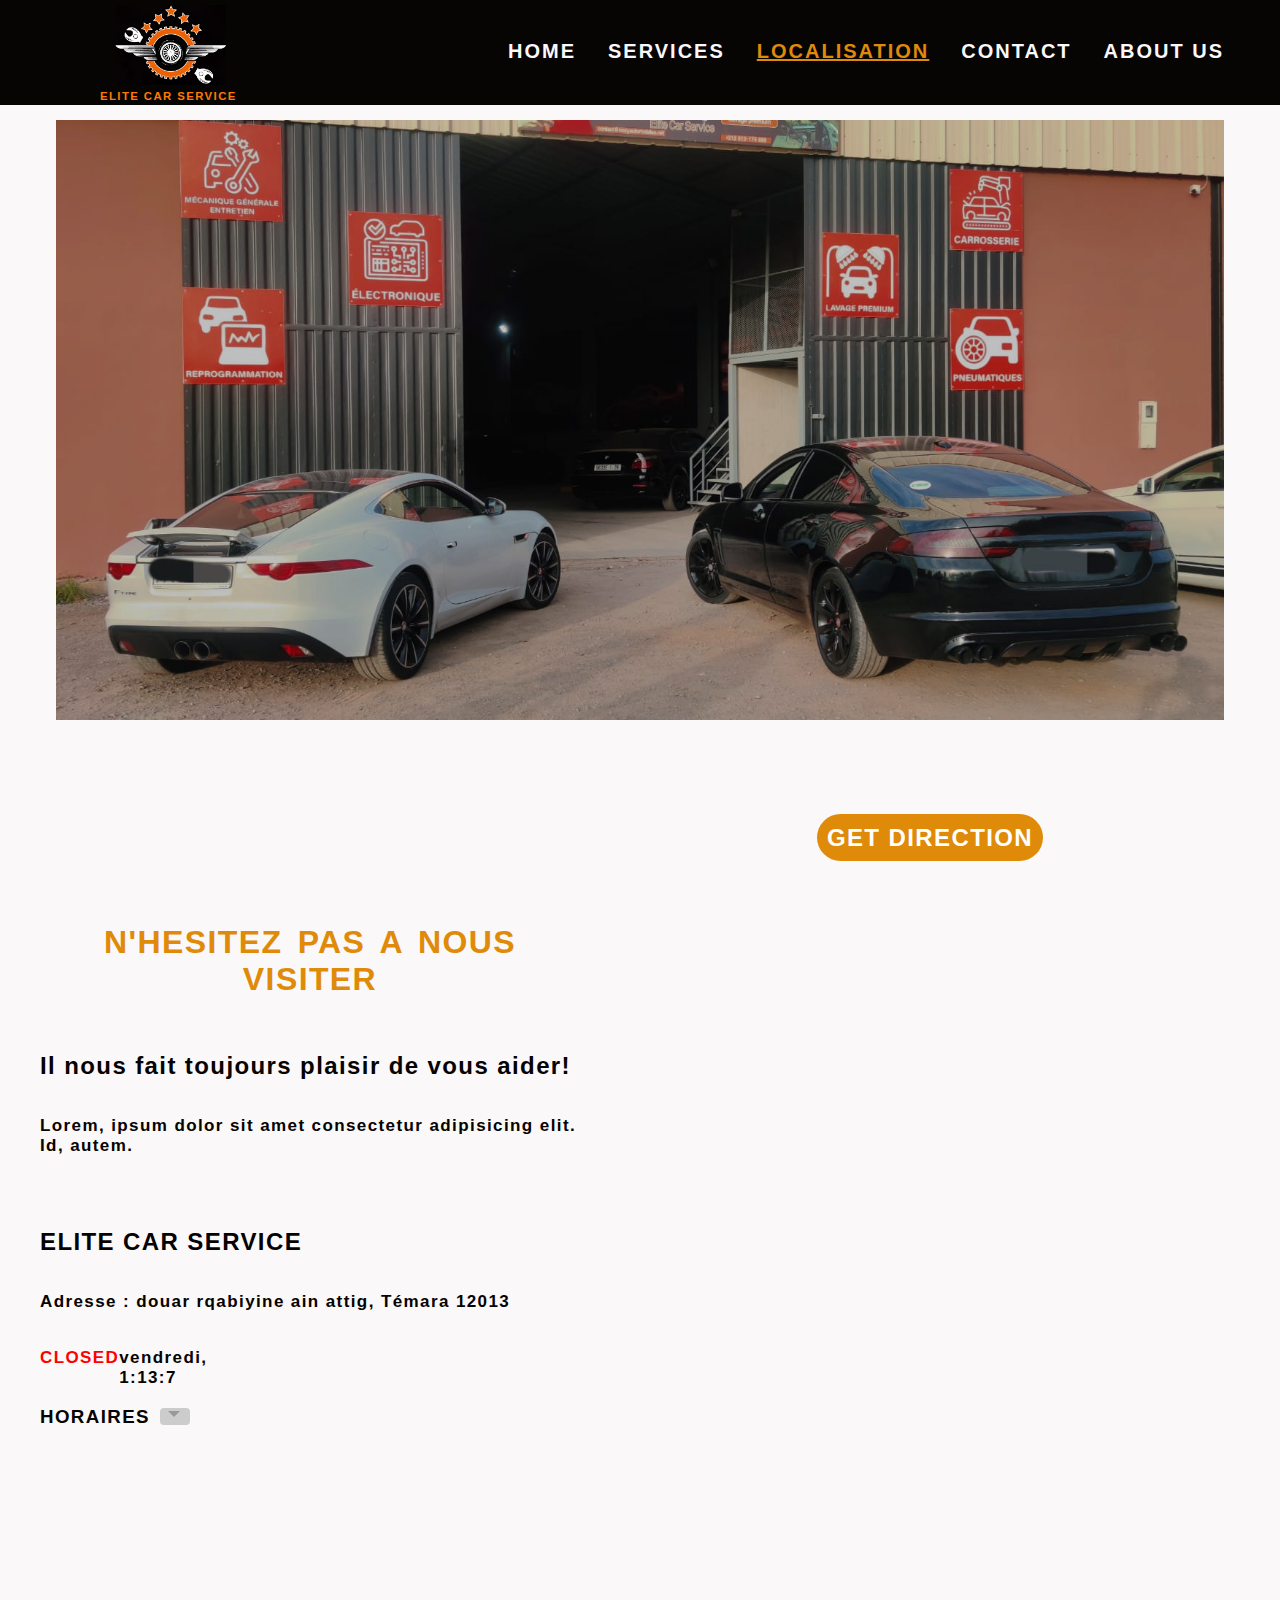
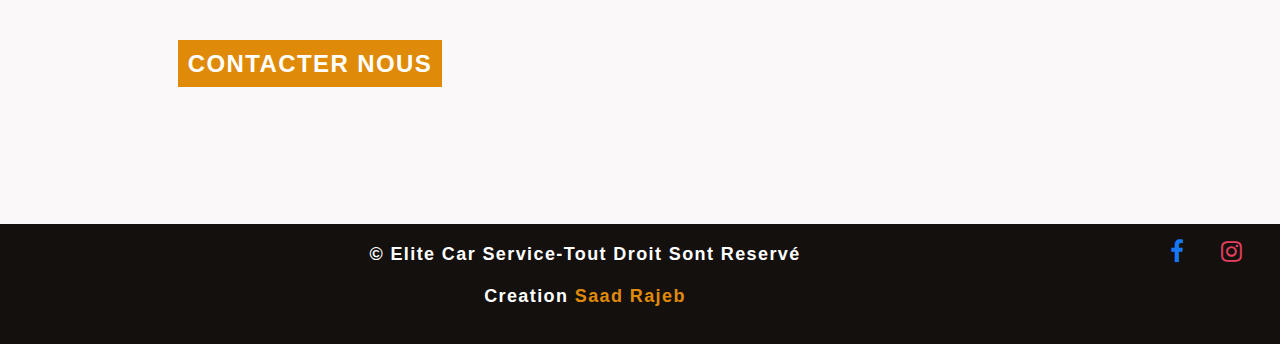
==== location.html @ 06ab19a6 "Add files via upload" ====
<!DOCTYPE html>
<html lang="en">
<head>
    <meta charset="UTF-8">
    <meta name="viewport" content="width=device-width, initial-scale=1.0">
    <link rel="icon" href="img/logo-min.png">
    <link rel="stylesheet" href="https://cdnjs.cloudflare.com/ajax/libs/font-awesome/4.7.0/css/font-awesome.min.css">
    <link rel="stylesheet" href="css/location.css">
    <title>ELITE CAR SERVICE</title>
    <style>

</style>
</head>
<body>
    <div>
    <header>
        <a href="index.html" class="log"><img src="img/logo-min.png" alt="" class="logo"><h6 style="padding-right:5px ;">ELITE CAR SERVICE</h6></a>
        <div class="menu-btn" onclick="toggleMenu()">&#9776;</div>
        <nav class="menu" id="menu">
            <ul>
                <li><a href="index.html">HOME</a></li>
                <li><a href="services.html">SERVICES</a></li>
                <li><a href="location.html" style="text-decoration: underline; color:rgb(224, 138, 9);">LOCALISATION</a></li>
                <li><a href="contact.html">CONTACT</a></li>
                <li><a href="about.html">ABOUT US</a></li>
            </ul>
        </nav>
    </header>
    </div>
    <section>
        <img src="img/localisation.jpeg" alt="">
    </section>
    <div class="loca">
        <div class="contacter">
            <h1 style="color: rgb(224, 138, 9);text-align:center;font-size:xx-large;word-spacing:5px"> N'HESITEZ PAS A NOUS VISITER</h1>
            <br><br><br>
            <div style="color: #050202;">
            <h2>Il nous fait toujours plaisir de vous aider!</h2>
            <br><br>
            <p style="font-size: 17px;">Lorem, ipsum dolor sit amet consectetur adipisicing elit. Id, autem.</p>
            <br><br>
            <br><br>
            <h2>ELITE CAR SERVICE</h2><br><br>
            <p style="font-size: 17px;"><b>Adresse :</b> douar rqabiyine ain attig, Témara 12013</p>
            </div>
            <br><br>
            <div class="time">
                <p id="status">Closed</p><p id="clock" class="clock"></p>
            </div><br>
            <div style="display: flex;">
                <H3 style="color: #050202;">HORAIRES</H3>
                <div class="custom-select" id="custom-select" >
            
                    <span id="selected-option" class="selected-option" style="margin-left:20px; color:red;"></span>
                    <div class="custom-select-options" id="schedule-options" >
                        <option value="mon" disabled style="color: #050202;">Lun - 08h30 à 18h30</option>
                        <option value="tue" disabled style="color: #050202;">Mar - 08h30 à 18h30</option>
                        <option value="wed" disabled style="color: #050202;">Mer - 08h30 à 18h30</option>
                        <option value="thu" disabled style="color: #050202;">Jeu - 08h30 à 18h30</option>
                        <option value="fri" disabled style="color: #050202;">Ven - 08h30 à 18h30</option>
                        <option value="sat" disabled style="color: #050202;">Sam - 08h30 à 12h00</option>
                        <option value="sun" disabled style="color: #050202;">Dim - Fermé</option>
                    </div>
                </div>
            </div>
            <br><br><br><br>
            <h2 style="text-align: center;" class="mini"><a href="contact.html" class="minicontact">CONTACTER NOUS</a></h2>
        </div>
        <nav class="localisation" id="localisation">
            <h2 class="direction"><a  href="https://www.google.com/maps/place/ELITE+CAR+SERVICE/@33.8890515,-6.9554416,17z">GET DIRECTION</a></h2> 
            <br>
            <iframe src="https://www.google.com/maps/embed?pb=!1m18!1m12!1m3!1d3312.0235593614048!2d-6.955055384789259!3d33.8890470806507!2m3!1f0!2f0!3f0!3m2!1i1024!2i768!4f13.1!3m3!1m2!1s0xda70d59b319af09%3A0x6daf3f678718c628!2sELITE%20CAR%20SERVICE!5e0!3m2!1sfr!2sma!4v1690561779937!5m2!1sfr!2sma" width="600" height="450" style="border:0;" allowfullscreen="" loading="lazy" referrerpolicy="no-referrer-when-downgrade"></iframe>
       </nav>
    </div>
    <div>
        <footer>
            <div class="copyright">
            &copy; Elite Car Service-Tout Droit Sont Reservé <br><br> Creation <a href="" style="color:rgb(224, 138, 9);">Saad Rajeb</a>

            </div>
            <div class="socials">
                <h2 class="fb"><a href="https://www.facebook.com/people/ELITE-CAR-service-RABAT/100091788020718/?mibextid=ZbWKwL" class="fa fa-facebook"></a></h2>
                <h2 class="insta"><a href="https://www.instagram.com/elite_carservice_rabat/" class="fa fa-instagram"></a></h2>
            </div>
        </footer> 
    </div>
    <script src="javascript/menu.js"></script>
    <script src="javascript/location.js"></script>    
</body>
</html>
---- css/location.css ----
* {
    font-family: Arial, Helvetica, sans-serif, serif;
    margin: 0;
    padding: 0;
    list-style-type: none;
}
header{
    display: flex;
    justify-content: space-between;
    color: antiquewhite;
    height: 105px;
    text-decoration: none;
    position: fixed;
    top: 0;
    width: 100%;
    z-index: 999;
    background-color:  rgb(7, 4, 4);
}
body{
    background: #faf8f8;
    font-family: 'Montserrat', sans-serif;
    font-weight: 700;
    letter-spacing: 1.4px;
}
a{
    text-decoration: none;
}
.log{
    margin: 5px auto 0px 100px;
    color: rgb(255, 123, 0);
    font-size: 17px;
    text-align: center;
    letter-spacing: 1.4px;
}
.logo{
    width: auto;
    height: 80px;
}
ul{
    padding-top: 20px;
    list-style: none;
    display: inline-flex;
    margin-top: 20px;
    margin-right: 30px;
    font-size: 20px;
    letter-spacing: 2px;
}
ul li a{
text-decoration: none;
margin-right: 20px;
color: #faf8fa;
border-radius: 5px;
font-family: 'Franklin Gothic Medium', 'Arial Narrow', Arial, sans-serif;
padding: 7px 6px;
}
ul li a:hover{
background-color: rgb(79, 69, 80);
color: rgb(224, 138, 9);
border: 1px rgb(79, 69, 80) ;
border-radius: 10px;

}
.menu-btn {
display: none;
cursor: pointer;
font-size: 30px;
padding-top: 30px;
}
.loca{
display: flex;
padding-top: 100px;
justify-content: space-between;
height: 1000px;
}
.contacter{
width: auto;
padding-left: 40px;
padding-top: 100px;
}
.mini{
margin-top: 150px;
}
.minicontact{
text-align: center;
height: 50px;
width: auto;
color:rgb(255, 255, 255);
background-color: rgb(224, 138, 9);
padding: 10px 10px;
}
.mini a:hover{
opacity: 0.7;
transition: all 0.5s;
}
.mini a:active{
opacity: 0.4;
}
.localisation{
height: 900px;
text-align: center;
}
iframe{
height: 900px;
width: 700px;
}
section{
height: auto;
text-align: center;
margin-top: 120px;
}
section img{
height: 600px;
margin: 0px auto;
width: auto;
filter: brightness(75%);
}
.direction a{
color:rgb(255, 255, 255);
background-color: rgb(224, 138, 9);
width: auto;
text-align: center;
padding: 10px 10px;
border-radius: 35px;
}
.direction a:hover{
font-size: auto;
background-color: rgb(0, 0, 0);
border: rgb(0, 0, 0) solid 1px;
color:rgb(255, 255, 255)
}
@media (max-width: 1100px) {
    .log{
        margin-left: 50px;
    }
.menu-btn {
  display: block;
  margin-right: 20px;
  z-index: 1999;
}
.menu {
  position: fixed;
  height: 100%;
  width: 100vw;
  background-color: rgba(0, 0, 0, 0.99);
  display: none;
  justify-content: center;
  align-items: center;
  padding-bottom: 10px;
}

.menu.active {
  display: flex;
  flex-direction: column;
}

.menu ul {
  flex-direction: column;
  align-items: center;
  text-align: center;
}

.menu ul li {
    font-size: x-large;
    background-size: auto;
    margin: 20px 0;
    padding: 40px auto 40px auto;
}
section{
    height: auto;
    text-align: center;
}
section img{
    margin: 0px 0px;
    width: auto;
    height: 200px;

}
.loca{
    width: auto;
    height: 1020px;
}
.contacter{
    padding-top: 50px;
    width: auto;
    margin-right:20px ;
}
.minicontact{
    font-size: small;
}
.localisation{
    width: auto;
    height: auto;
}
iframe{
    width: 200px;
}
.direction a{
    font-size: small;
}
}
@media (max-width:500px) {
    iframe{
        width: 150px;
    }
    .mini{
        margin-top: 90px;
    }
    
}
footer{
background-color: rgb(19, 16, 14);
color: #fff;
text-align: center;
padding: 10px;
margin-bottom: 0;
display: flex;
justify-content: space-between;
font-size: large;
height: 100px;
}
.fa.fa-facebook{
color: #1877F2;
margin-right: 20px;
height: 30px;
width: 35px;
padding: auto;
text-align: center;
font-size: x-large;
padding-top: 5px;
border-radius: 10px;
}
.fb a:hover{
background-color: #1877F2;
color: #f5f5f5;
}
.fa.fa-instagram{
color: #E4405F;
background: transparent;
height: 30px;
width: 35px;
padding: auto;
text-align: center;
font-size: x-large;
padding-top: 5px;
border-radius: 10px;
}
.insta a:hover{
color: #f5f5f5;
background-color: #E4405F;
}
.socials{
text-align: left;
display: flex;
margin-right: 20px;
}
.copyright{
margin-top: 10px;
margin-right: auto;
margin-left: auto;
text-align: center;
}
.clock {
color: #050202;
}

.open {
color: rgb(4, 161, 4);
text-transform: uppercase;
}
.closed{
color:red;
text-transform: uppercase;
}
.time{
display: flex;
justify-content: space-between;
width: 195px;
font-size: 17px;
}
/* Hide the original select dropdown */
#schedule {
display: none;
}

/* Style the custom dropdown button */
.custom-select {
position: relative;
display: inline-block;
background-color: #ccc;
border: 0px ;
border-radius: 4px;
padding: 5px;
cursor: pointer;
margin-left: 10px;
height: 7px;
margin-top: 2px;
}

/* Style the arrow icon */
.custom-select::after {
content: '';
position: absolute;
top: 50%;
right: 10px;
transform: translateY(-50%);
border-width: 6px;
border-style: solid;
border-color: #999 transparent transparent transparent;
pointer-events: none; 
}

/* Show the schedule when dropdown button is clicked */
.custom-select.opened {
border-bottom-left-radius: 0;
border-bottom-right-radius: 0;
}

.custom-select.opened::after {
border-color: transparent transparent #999 transparent;
top: 40%;
transform: translateY(-50%) rotate(180deg);
}

/* Style the schedule dropdown options */
.custom-select-options {
display: none;
position: absolute;
top: 100%;
left: 0;
right: 0;
padding: 5px;
overflow: visible;
border: none;
margin-left: -110px;
padding-top: 2px;
font-size: medium;
height: max-content;
}

.custom-select.opened .custom-select-options {
display: block;
}

.custom-select-options option {
padding: 2px 5px;
}
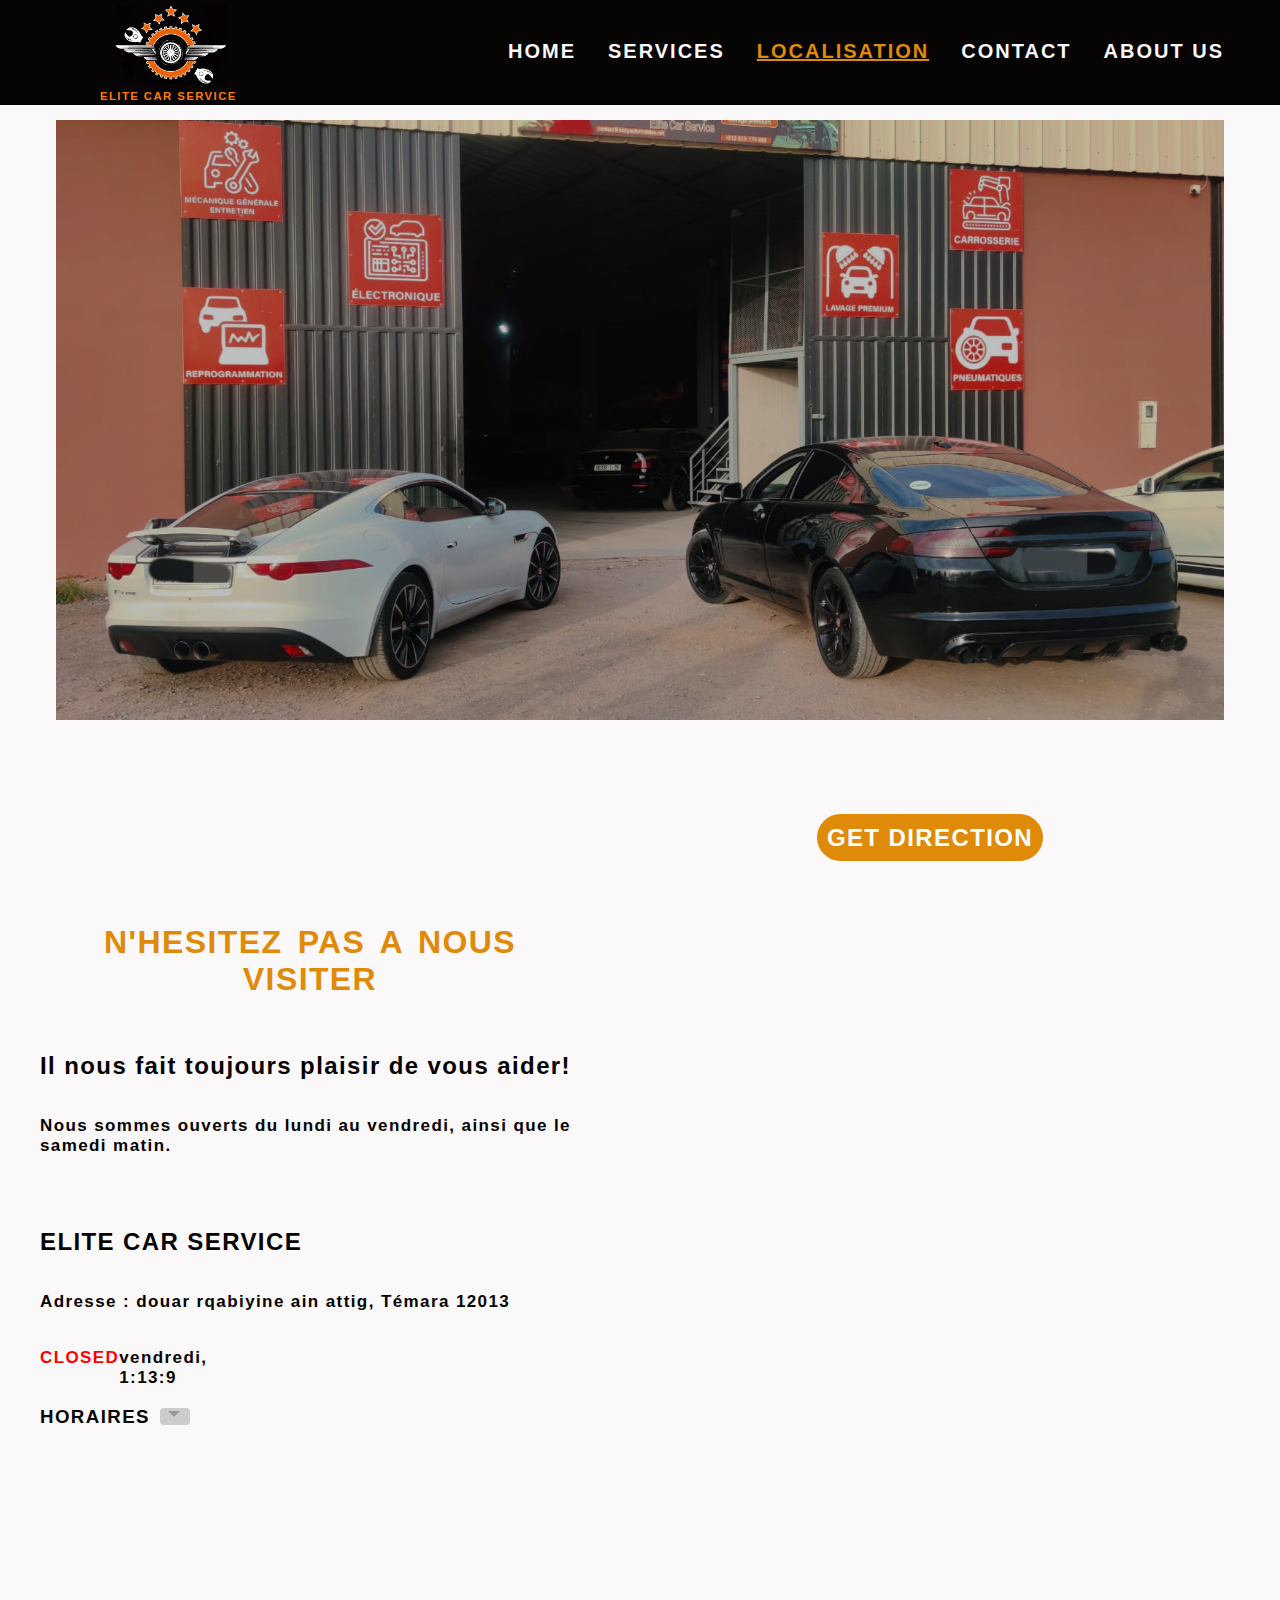
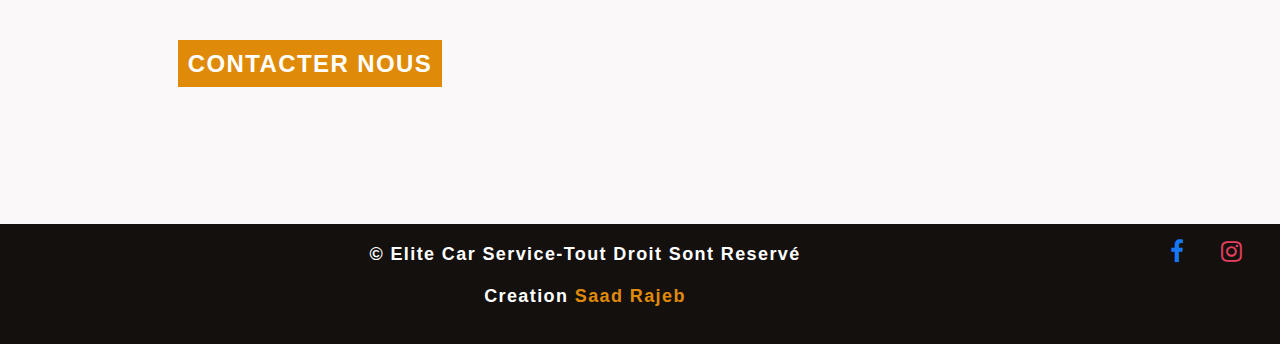
==== commit fedc318a: "Update location.html" ====
--- a/location.html
+++ b/location.html
@@ -37,7 +37,7 @@
             <div style="color: #050202;">
             <h2>Il nous fait toujours plaisir de vous aider!</h2>
             <br><br>
-            <p style="font-size: 17px;">Lorem, ipsum dolor sit amet consectetur adipisicing elit. Id, autem.</p>
+            <p style="font-size: 17px;">Nous sommes ouverts du lundi au vendredi, ainsi que le samedi matin.</p>
             <br><br>
             <br><br>
             <h2>ELITE CAR SERVICE</h2><br><br>
@@ -87,4 +87,4 @@
     <script src="javascript/menu.js"></script>
     <script src="javascript/location.js"></script>    
 </body>
-</html>+</html>
